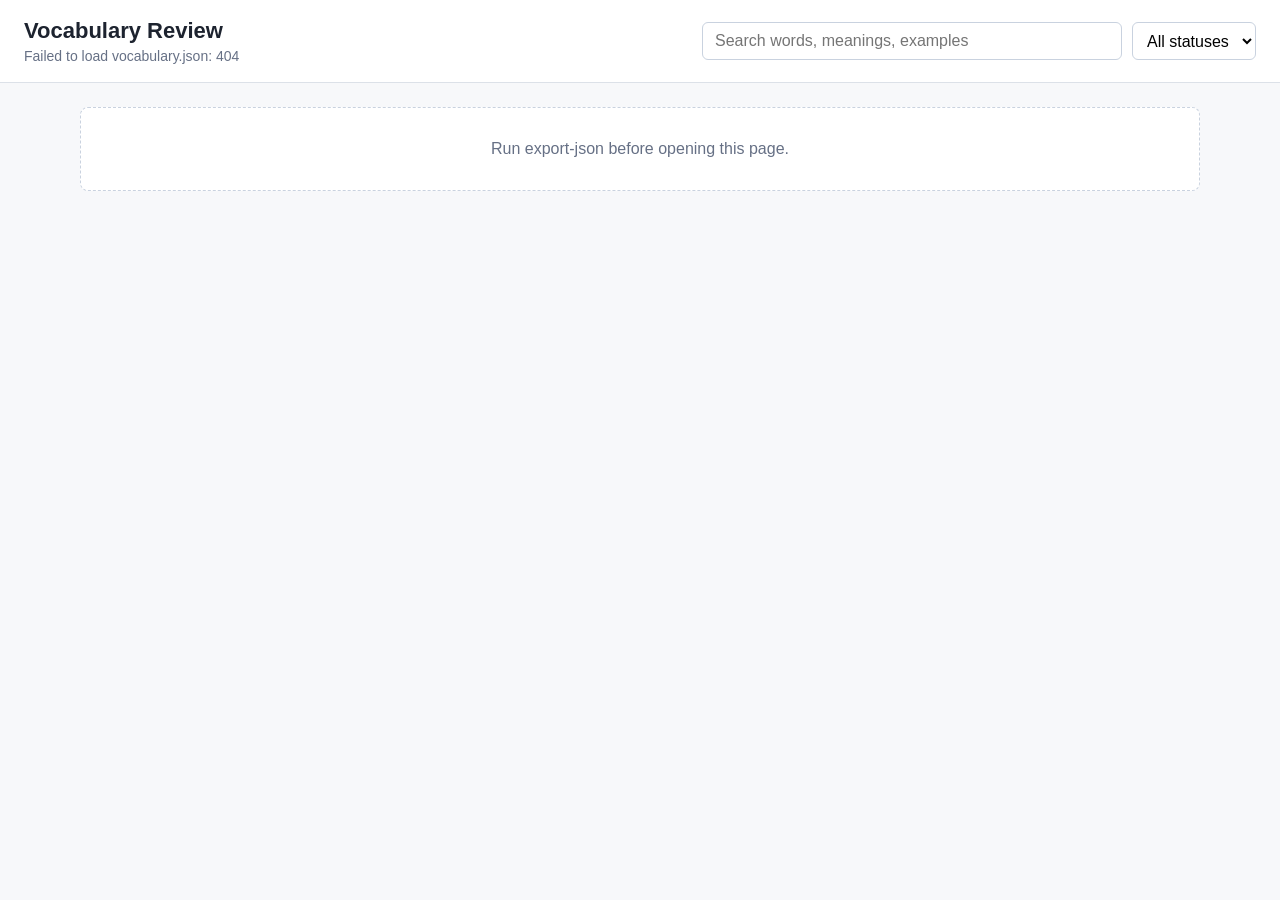
==== web/review/index.html @ afaf62f4 "feat(#3): implement vocabulary review database" ====
<!doctype html>
<html lang="ja">
  <head>
    <meta charset="utf-8">
    <meta name="viewport" content="width=device-width, initial-scale=1">
    <title>Vocabulary Review</title>
    <link rel="icon" href="favicon.svg" type="image/svg+xml">
    <link rel="stylesheet" href="styles.css">
  </head>
  <body>
    <header class="topbar">
      <div>
        <h1>Vocabulary Review</h1>
        <p id="summary">Loading vocabulary.json</p>
      </div>
      <div class="filters">
        <input id="search" type="search" placeholder="Search words, meanings, examples">
        <select id="status">
          <option value="">All statuses</option>
          <option value="draft">Draft</option>
          <option value="approved">Approved</option>
          <option value="rejected">Rejected</option>
        </select>
      </div>
    </header>

    <main>
      <section id="word-list" class="word-list" aria-live="polite"></section>
    </main>

    <script src="app.js"></script>
  </body>
</html>
---- web/review/styles.css ----
:root {
  color-scheme: light;
  font-family: -apple-system, BlinkMacSystemFont, "Segoe UI", sans-serif;
  background: #f7f8fa;
  color: #1d232f;
}

body {
  margin: 0;
}

.topbar {
  position: sticky;
  top: 0;
  z-index: 1;
  display: flex;
  justify-content: space-between;
  gap: 24px;
  padding: 18px 24px;
  border-bottom: 1px solid #dce1e8;
  background: #ffffff;
}

h1,
h2,
h3,
p {
  margin: 0;
}

h1 {
  font-size: 22px;
}

#summary {
  margin-top: 4px;
  color: #667085;
  font-size: 14px;
}

.filters {
  display: flex;
  align-items: center;
  gap: 10px;
}

input,
select {
  height: 38px;
  border: 1px solid #c9d2df;
  border-radius: 6px;
  background: #ffffff;
  font: inherit;
}

input {
  width: min(44vw, 420px);
  padding: 0 12px;
}

select {
  padding: 0 10px;
}

main {
  max-width: 1120px;
  margin: 0 auto;
  padding: 24px;
}

.word-list {
  display: grid;
  gap: 14px;
}

.word-card {
  border: 1px solid #dce1e8;
  border-radius: 8px;
  background: #ffffff;
  padding: 18px;
}

.word-header {
  display: flex;
  justify-content: space-between;
  gap: 16px;
}

h2 {
  font-size: 24px;
  letter-spacing: 0;
}

.meta,
.details,
.translation {
  color: #667085;
}

.badges {
  display: flex;
  flex-wrap: wrap;
  align-items: flex-start;
  justify-content: flex-end;
  gap: 6px;
}

.badge {
  display: inline-flex;
  align-items: center;
  height: 24px;
  padding: 0 8px;
  border-radius: 999px;
  font-size: 12px;
  font-weight: 700;
  text-transform: uppercase;
}

.badge.approved {
  background: #dff5e7;
  color: #167044;
}

.badge.draft {
  background: #fff1cf;
  color: #946200;
}

.badge.rejected {
  background: #ffe0e0;
  color: #b42318;
}

.section {
  margin-top: 14px;
}

.section h3 {
  margin-bottom: 8px;
  color: #364152;
  font-size: 14px;
}

ol {
  margin: 0;
  padding-left: 22px;
}

.example {
  display: grid;
  gap: 6px;
  padding: 10px 0;
  border-top: 1px solid #eef1f5;
}

.example-top {
  display: flex;
  align-items: center;
  gap: 8px;
  color: #667085;
  font-size: 13px;
}

.sentence {
  font-size: 16px;
}

.details {
  display: grid;
  gap: 4px;
  font-size: 13px;
}

.empty {
  padding: 32px;
  border: 1px dashed #c9d2df;
  border-radius: 8px;
  background: #ffffff;
  text-align: center;
  color: #667085;
}

@media (max-width: 760px) {
  .topbar,
  .word-header {
    flex-direction: column;
  }

  .filters {
    align-items: stretch;
    flex-direction: column;
  }

  input,
  select {
    width: 100%;
  }

  main {
    padding: 16px;
  }
}
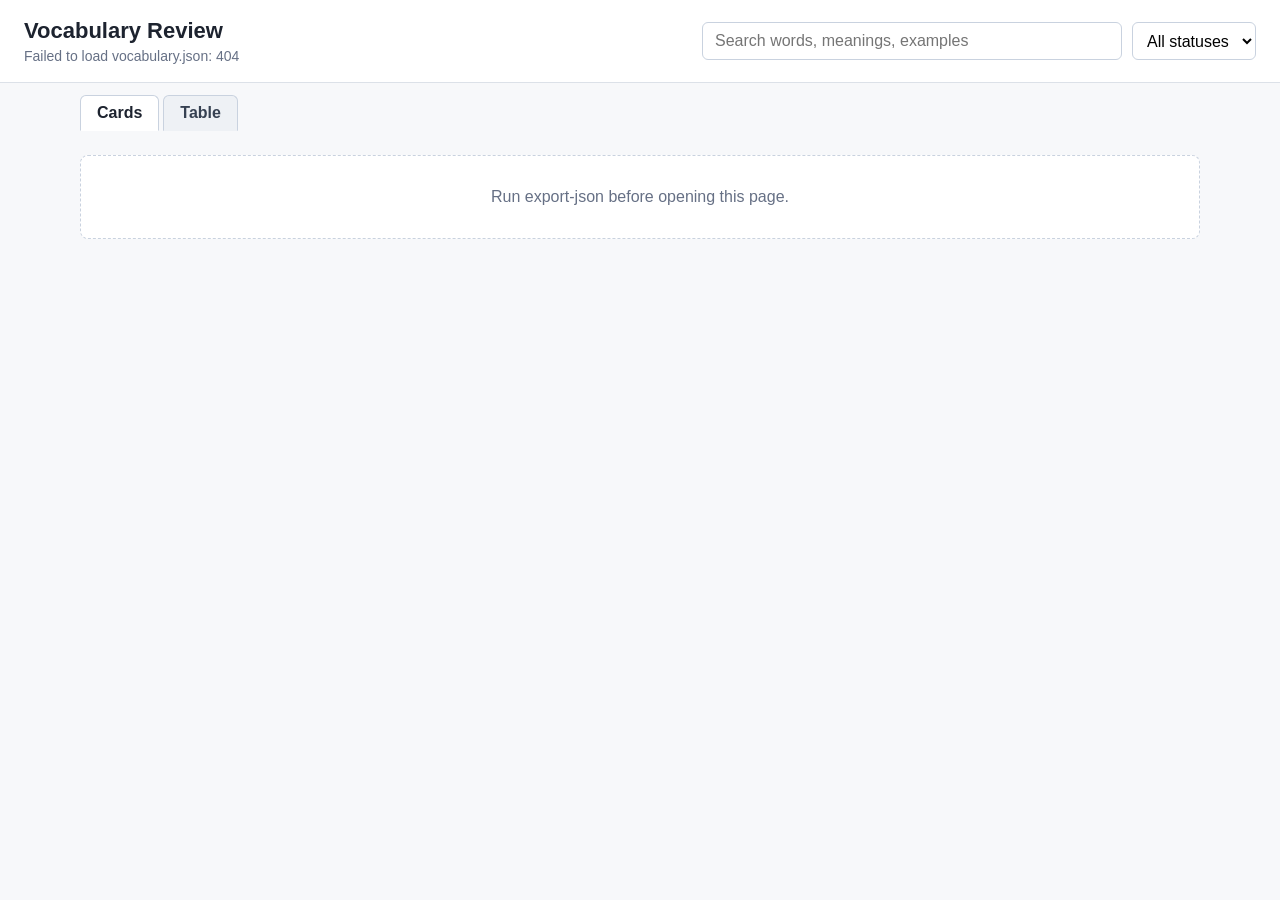
==== commit eb05eedd: "feat(#6): add table view with tab switching to web review UI" ====
--- a/web/review/index.html
+++ b/web/review/index.html
@@ -24,8 +24,14 @@
       </div>
     </header>
 
+    <nav class="tabs" role="tablist" aria-label="View switcher">
+      <button id="tab-cards" class="tab" role="tab" type="button" aria-selected="true" aria-controls="word-list">Cards</button>
+      <button id="tab-table" class="tab" role="tab" type="button" aria-selected="false" aria-controls="word-table">Table</button>
+    </nav>
+
     <main>
-      <section id="word-list" class="word-list" aria-live="polite"></section>
+      <section id="word-list" class="word-list" role="tabpanel" aria-labelledby="tab-cards" aria-live="polite"></section>
+      <section id="word-table" class="word-table-wrapper" role="tabpanel" aria-labelledby="tab-table" aria-live="polite" hidden></section>
     </main>
 
     <script src="app.js"></script>
--- a/web/review/styles.css
+++ b/web/review/styles.css
@@ -60,6 +60,37 @@
 
 select {
   padding: 0 10px;
+}
+
+.tabs {
+  display: flex;
+  gap: 4px;
+  max-width: 1120px;
+  margin: 0 auto;
+  padding: 12px 24px 0;
+}
+
+.tab {
+  height: 36px;
+  padding: 0 16px;
+  border: 1px solid #c9d2df;
+  border-bottom-color: transparent;
+  border-radius: 6px 6px 0 0;
+  background: #eef1f5;
+  color: #364152;
+  font: inherit;
+  font-weight: 600;
+  cursor: pointer;
+}
+
+.tab[aria-selected="true"] {
+  background: #ffffff;
+  color: #1d232f;
+}
+
+.tab:focus-visible {
+  outline: 2px solid #1f6feb;
+  outline-offset: 2px;
 }
 
 main {
@@ -131,6 +162,16 @@
   color: #b42318;
 }
 
+.badge.source.imported {
+  background: #dbeafe;
+  color: #1e40af;
+}
+
+.badge.source.ai {
+  background: #ede9fe;
+  color: #6d28d9;
+}
+
 .section {
   margin-top: 14px;
 }
@@ -180,6 +221,56 @@
   color: #667085;
 }
 
+.word-table-wrapper {
+  overflow-x: auto;
+  border: 1px solid #dce1e8;
+  border-radius: 8px;
+  background: #ffffff;
+}
+
+.word-table {
+  width: 100%;
+  border-collapse: collapse;
+  font-size: 13px;
+}
+
+.word-table th,
+.word-table td {
+  padding: 8px 10px;
+  border-bottom: 1px solid #eef1f5;
+  text-align: left;
+  vertical-align: top;
+  white-space: nowrap;
+}
+
+.word-table th {
+  background: #f7f8fa;
+  color: #364152;
+  font-weight: 600;
+  position: sticky;
+  top: 0;
+}
+
+.word-table td.cell-wrap {
+  white-space: normal;
+  min-width: 240px;
+}
+
+.word-table td.cell-meanings,
+.word-table td.cell-wordbook {
+  white-space: normal;
+  min-width: 200px;
+}
+
+.word-table tr:last-child th,
+.word-table tr:last-child td {
+  border-bottom: none;
+}
+
+.word-table .badges {
+  justify-content: flex-start;
+}
+
 @media (max-width: 760px) {
   .topbar,
   .word-header {
@@ -199,4 +290,8 @@
   main {
     padding: 16px;
   }
-}
+
+  .tabs {
+    padding: 12px 16px 0;
+  }
+}
